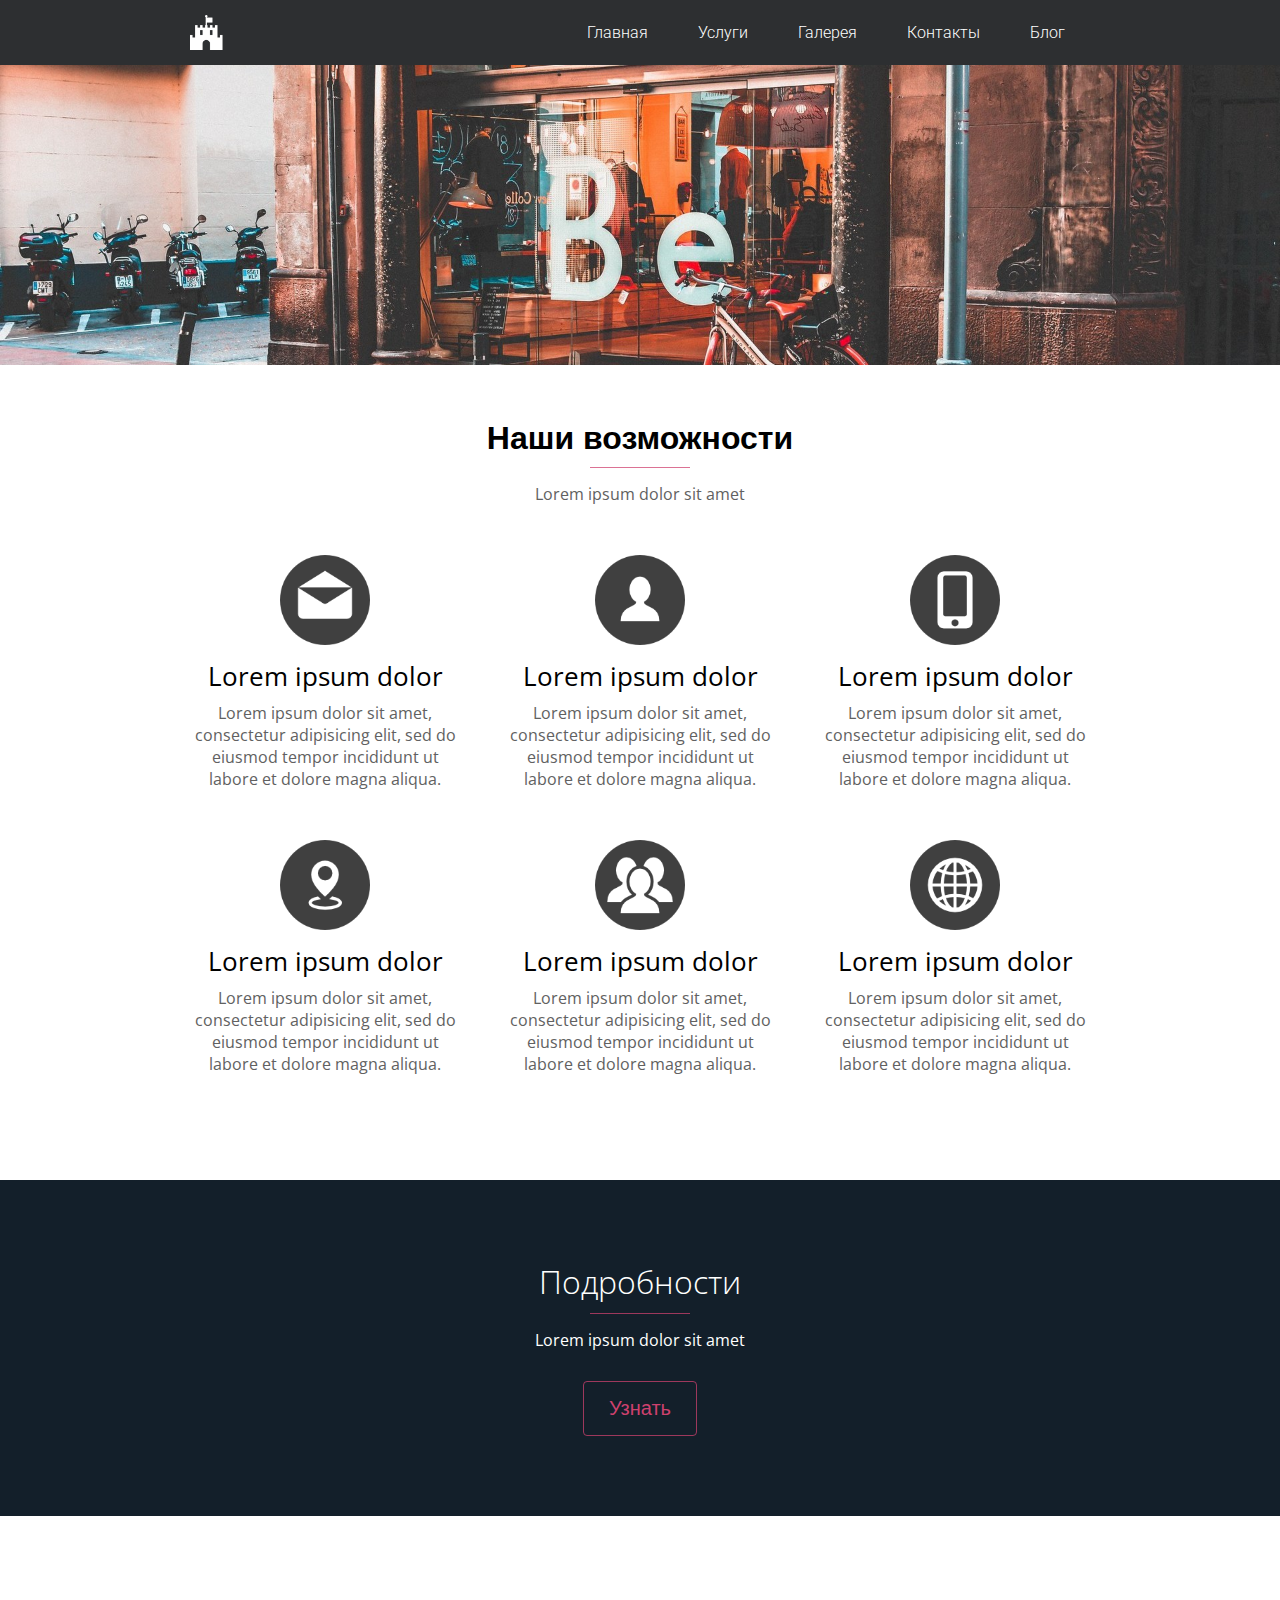
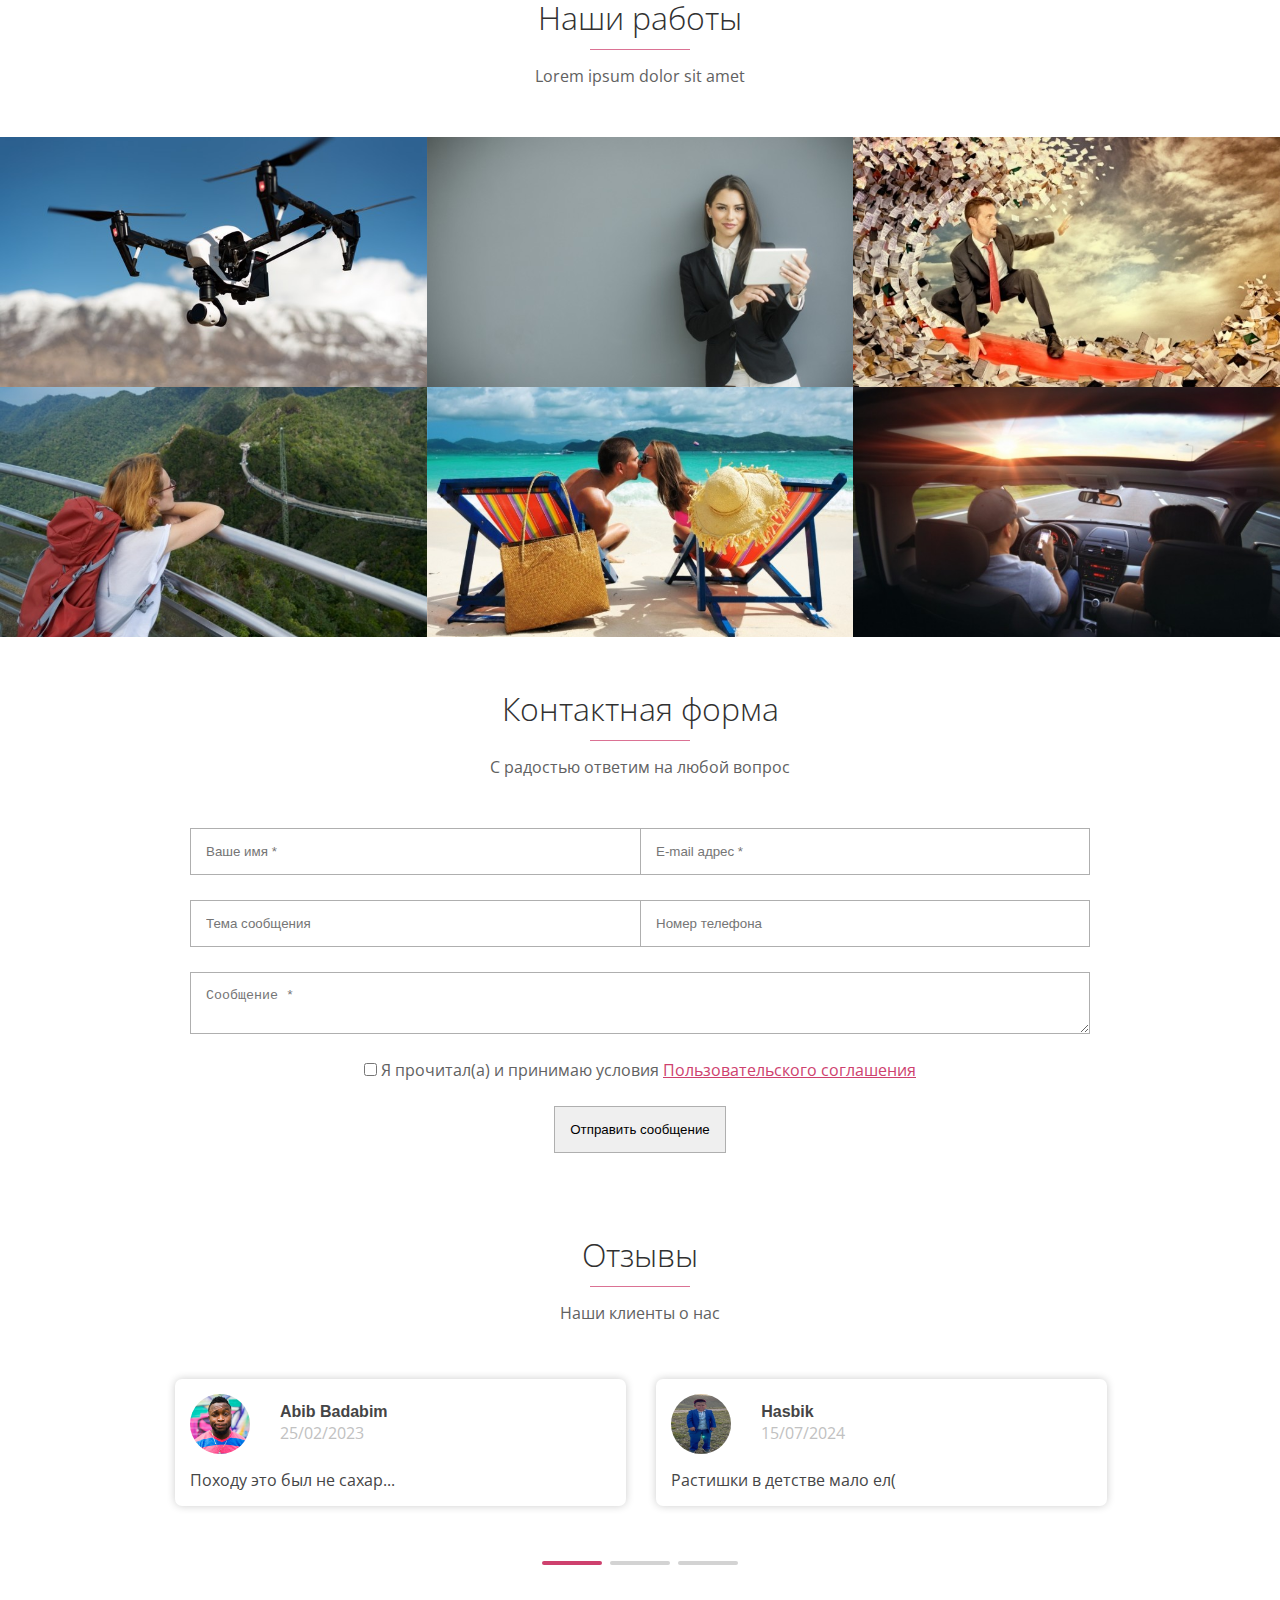
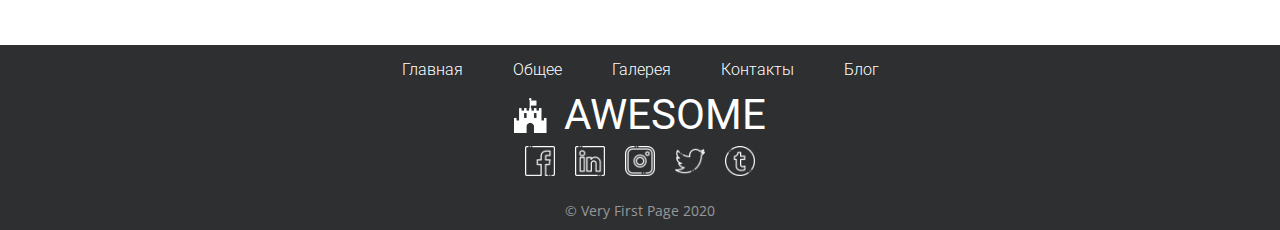
==== index.html @ 2f08e131 "Первый коммит в проекте" ====
<!DOCTYPE html>
<html lang="ru" dir="ltr">
  <head>
    <meta charset="UTF-8">
    <title>First Document</title>
    <link rel="stylesheet" type="text/css" href="css/style.css">
    <link rel="stylesheet" type="text/css" href="css/fonts.css">
    <link href="https://fonts.googleapis.com/css?family=Roboto:300,400,500&display=swap&subset=cyrillic" rel="stylesheet">
    <script src="js/script.js"></script>
    <meta name="viewport" content="width=device-width, initial-scale=1">
    <script src="https://code.jquery.com/jquery-3.5.1.min.js"></script>
    <script src="js/script.js"></script>
    <script src="js/popup.js"></script>
  </head>
  <body>
    <header>
      <nav id="myTopnav">
        <img src="img/fort-icon.png" alt="Логотип сайта">
        <ul>
          <li><a href="index.html" class="menu-element" data-link="top" title="На главную">Главная</a></li>
          <li><a href="#services" class="menu-element" data-link="services" title="Об услугах">Услуги</a></li>
          <li><a href="gallery.html" class="menu-element" title="Фотогалерея">Галерея</a></li>
          <li><a href="contacts.html" class="menu-element" title="Контактные данные">Контакты</a></li>
          <li><a href="blog.html" class="menu-element" title="Блог">Блог</a></li>
        </ul>
        <div id="hamburger" class="icon">&#9776;</div>
      </nav>
    </header>
    <main>
      <section id="top">
        <img class="top-image" src="img/01.jpg" alt="Обложка страницы">
      </section>
      <section>
      </section>
      <section class="services" id="services">
        <h1>Наши возможности</h1>
        <div class="delimiter"></div>
        <p>Lorem ipsum dolor sit amet</p>
        <div class="services-container">
          <div class="container-row">
            <div class="row-item">
              <img class="item-img" src="img/icon-1.png" alt="">
              <h2>Lorem ipsum dolor</h2>
              <p>Lorem ipsum dolor sit amet, consectetur adipisicing elit, sed do
                eiusmod tempor incididunt ut labore et dolore magna aliqua.</p>
            </div>
            <div class="row-item">
              <img class="item-img" src="img/icon-2.png" alt="">
              <h2>Lorem ipsum dolor</h2>
              <p>Lorem ipsum dolor sit amet, consectetur adipisicing elit, sed do
                eiusmod tempor incididunt ut labore et dolore magna aliqua.</p>
            </div>
            <div class="row-item">
              <img class="item-img" src="img/icon-3.png" alt="">
              <h2>Lorem ipsum dolor</h2>
              <p>Lorem ipsum dolor sit amet, consectetur adipisicing elit, sed do
                eiusmod tempor incididunt ut labore et dolore magna aliqua.</p>
            </div>
            <div class="row-item">
              <img class="item-img" src="img/icon-4.png" alt="">
              <h2>Lorem ipsum dolor</h2>
              <p>Lorem ipsum dolor sit amet, consectetur adipisicing elit, sed do
                eiusmod tempor incididunt ut labore et dolore magna aliqua.</p>
            </div>
            <div class="row-item">
              <img class="item-img" src="img/icon-5.png" alt="">
              <h2>Lorem ipsum dolor</h2>
              <p>Lorem ipsum dolor sit amet, consectetur adipisicing elit, sed do
                eiusmod tempor incididunt ut labore et dolore magna aliqua.</p>
            </div>
            <div class="row-item">
              <img class="item-img" src="img/icon-6.png" alt="">
              <h2>Lorem ipsum dolor</h2>
              <p>Lorem ipsum dolor sit amet, consectetur adipisicing elit, sed do
                eiusmod tempor incididunt ut labore et dolore magna aliqua.</p>
            </div>
          </div>
        </div>
      </section>
      <section class="overlay">
        <div class="black-back">
        <h2 class="main-title">Подробности</h2>
        <div class="delimiter"></div>
        <p class="main-title-description">Lorem ipsum dolor sit amet</p>
        <button class="common-button" type="button" name="button">Узнать</button>
        </div>
      </section>
      <section class="portfolio" id="portfolio">
        <h2 class="main-title">Наши работы</h1>
          <div class="delimiter"></div>
          <p class="main-title-description">Lorem ipsum dolor sit amet</p>
        </section>
        <div class="portfolio-container">
          <div class="portfolio-item" style="background-image: url('img/portfolio/img09.jpg')" data-src="img/portfolio/img09.jpg">
            <div class="description-container">
              <p class=portfolio-title>Lorum dolorum</p>
              <p class="portfolio-description">
                Duis aute irure dolor in reprehenderit in voluptate velit esse
                cillum dolore eu fugiat nulla pariatur.
              </p>
            </div>
          </div>
          <div class="portfolio-item" style="background-image: url('img/portfolio/img01.jpg')" data-src="img/portfolio/img01.jpg">
            <div class="description-container">
              <p class=portfolio-title>Lorum dolorum</p>
              <p class="portfolio-description">
                Duis aute irure dolor in reprehenderit in voluptate velit esse
                cillum dolore eu fugiat nulla pariatur.
              </p>
            </div>
          </div>
          <div class="portfolio-item" style="background-image: url('img/portfolio/img02.jpg')" data-src="img/portfolio/img02.jpg">
            <div class="description-container">
              <p class=portfolio-title>Lorum dolorum</p>
              <p class="portfolio-description">
                Duis aute irure dolor in reprehenderit in voluptate velit esse
                cillum dolore eu fugiat nulla pariatur.
              </p>
            </div>
          </div>
          <div class="portfolio-item" style="background-image: url('img/portfolio/img03.jpg')" data-src="img/portfolio/img03.jpg">
            <div class="description-container">
              <p class=portfolio-title>Lorum dolorum</p>
              <p class="portfolio-description">
                Duis aute irure dolor in reprehenderit in voluptate velit esse
                cillum dolore eu fugiat nulla pariatur.
              </p>
            </div>
          </div>
          <div class="portfolio-item" style="background-image: url('img/portfolio/img04.jpg')" data-src="img/portfolio/img04.jpg">
            <div class="description-container">
              <p class=portfolio-title>Lorum dolorum</p>
              <p class="portfolio-description">
                Duis aute irure dolor in reprehenderit in voluptate velit esse
                cillum dolore eu fugiat nulla pariatur.
              </p>
            </div>
          </div>
          <div class="portfolio-item" style="background-image: url('img/portfolio/img05.jpg')" data-src="img/portfolio/img05.jpg">
            <div class="description-container">
              <p class=portfolio-title>Lorum dolorum</p>
              <p class="portfolio-description">
                Duis aute irure dolor in reprehenderit in voluptate velit esse
                cillum dolore eu fugiat nulla pariatur.
              </p>
            </div>
          </div>
        </div>
        <section class="contact" id="contact">
          <h2 class="main-title">Контактная форма</h1>
            <div class=delimiter></div>
            <p class="main-title-description">С радостью ответим на любой вопрос</p>
            <form id="contactform" method="post" action="contact.php" class="contact-form">
              <input name="name" type="text" class="col" placeholder="Ваше имя *" required>
              <input name="email" type="email" class="col" placeholder="E-mail адрес *" required>
              <input name="theme" type="text" class="col" placeholder="Тема сообщения">
              <input name="phone" type="tel" class="col" placeholder="Номер телефона">
              <textarea name="comment" class="row-col" placeholder="Сообщение *" required></textarea>
              <span class="row-col check">
                <input id="accept" type="checkbox" class="" required>
                <label for="accept">Я прочитал(а) и принимаю условия
                  <a href="#">Пользовательского соглашения</a></label>
              </span>
              <input type="submit" id="sumbit" class="sumbit btn" value="Отправить сообщение">
            </form>
          </section>
          <section class="testimonials">
            <h1 class="main-title">Отзывы</h1>
            <div class="delimiter"></div>
            <p class="main-title-description">Наши клиенты о нас</p>
            <div class="testimonials-container">
              <div class="testimonials-inner">
                <div class="testimonials-card">
                  <div class="card-row">
                    <img class="card-img" src="img/testimonials/05.jpg" alt="">
                    <div class="card-head">
                      <h4>Abib Badabim</h4>
                      <span>25/02/2023</span>
                    </div>
                  </div>
                  <p>Походу это был не сахар...</p>
                </div>
                <div class="testimonials-card">
                  <div class="card-row">
                    <img class="card-img" src="img/testimonials/07.jpg" alt="">
                    <div class="card-head">
                      <h4>Hasbik</h4>
                      <span>15/07/2024</span>
                    </div>
                  </div>
                  <p>Растишки в детстве мало ел(</p>
                </div>
                <div class="testimonials-card">
                  <div class="card-row">
                    <img class="card-img" src="img/testimonials/01.jpg" alt="">
                    <div class="card-head">
                      <h4>Ekaterina Mizulina</h4>
                      <span>01/07/2024</span>
                    </div>
                  </div>
                  <p>Заблокируем ваш сайт!!!</p>
                </div>
                <div class="testimonials-card">
                  <div class="card-row">
                    <img class="card-img" src="img/testimonials/02.jpg" alt="">
                    <div class="card-head">
                      <h4>Mihail Petrov</h4>
                      <span>02/12/2024</span>
                    </div>
                  </div>
                  <p>Супер!</p>
                </div>
                <div class="testimonials-card">
                  <div class="card-row">
                    <img class="card-img" src="img/testimonials/03.jpg" alt="">
                    <div class="card-head">
                      <h4>Ivan Ivanov</h4>
                      <span>25/09/2024</span>
                    </div>
                  </div>
                  <p>1 звезда за 140 мегаящиков</p>
                </div>
                <div class="testimonials-card">
                  <div class="card-row">
                    <img class="card-img" src="img/testimonials/04.jpg" alt="">
                    <div class="card-head">
                      <h4>Natalya Sidorova</h4>
                      <span>14/02/2025</span>
                    </div>
                  </div>
                  <p>Nice!)</p>
                </div>
              </div>
              <div class="testimonials-controls">
                <div class="control-item active"></div>
                <div class="control-item"></div>
                <div class="control-item"></div>
              </div>
            </div>
          </section>

    </main>
    <footer>
     <nav id="myTopnav">
       <ul class="menu">
        <li><a href="index.html" class="menu-element" data-link="top" title="На главную">Главная</a></li>
        <li><a href="#services" class="menu-element" data-link="services" title="Общая информация">Общее</a></li>
        <li><a href="gallery.html" class="menu-element" title="Фотогалерея">Галерея</a></li>
        <li><a href="contacts.html" class="menu-element" title="Контактная информация">Контакты</a></li>
        <li><a href="blog.html" class="menu-element" title="Блог">Блог</a></li>
      </ul>
    </nav>
    <div class="brand">
      <img src="img/fort-icon.png" alt="Логотип сайта">
      <span>AWESOME</span>
    </div>
    <div class="social">
      <a href="#" title="Facebook" target="_blank">
        <img class="social-img" src="img/social/001-facebook.png" alt="Facebook">
      </a>
      <a href="#" title="LinkedIn" target="_blank">
        <img class="social-img" src="img/social/004-linkedin.png" alt="LinkedIn">
      </a>
      <a href="#" title="Instagram" target="_blank">
        <img class="social-img" src="img/social/005-instagram.png" alt="Instagram">
      </a>
      <a href="#" title="Twitter" target="_blank">
        <img class="social-img" src="img/social/007-twitter.png" alt="Twitter">
      </a>
      <a href="#" title="Tumblr" target="_blank">
        <img class="social-img" src="img/social/010-tumblr.png" alt="Tumblr">
      </a>
    </div>
    <div class="copyright">© Very First Page 2020</div>
  </footer>
  </body>
</html>
---- css/style.css ----
* {
  margin: 0;
  padding: 0;
  box-sizing: border-box;
}
body {
    font-family: "OpenSans-Light", Helvetica, Arial, sans-serif;
  }
header ul,
footer ul {
font-family: "Roboto", "OpenSans-Light", Helvetica, Arial, sans-serif;
font-weight: 300;
display: flex;
justify-content: flex-end;
align-items: center;
flex: 1;
  }
  header {
    background: #2d2f31;
    position: sticky;
    top: 0;
    z-index: 1;
  }
  header nav,
  footer nav {
    display: flex;
    justify-content: space-between;
    max-width: 960px;
    margin:auto;
    padding: 0 30px;
  }
  header li,
  footer li {
    display: inline-block;
    padding: 15px 25px;
    color:#ffffff;
  }
  header nav img {
    width: 35px;
    padding: 15px 0;
  }
  header nav a,
  footer nav a {
    color:#ffffff;
    text-decoration: none;
    border-bottom: 1px solid transparent;
    transition: border 250 ms ease-in-out;
  }
  header nav a:hover,
  footer nav a:hover {
    border-bottom: 1px solid #ffffff;
  }
  footer ul {
    justify-content: center;
  }
.top-image{
  width: 100%;
}
.top-image-sub {
  width: 100%;
  height: 150px;
  object-fit: cover;
}
.services {
 text-align: center;
 margin: 50px 0;
}
.main-title {
  text-align:center;
 font-size: 32px;
 font-weight: 300;
 color: #313131;
}
.delimiter {
 width: 100px;
 margin: 10px auto 15px;
 height: 1px;
 background: rgba(206, 65, 110, 0.74);
}
.main-title-description {
  color: #616161;
  text-align: center;
}
.services p {
 color: #616161;
}
.services-container {
  margin: 25px 0;
  display: flex;
  justify-content: center;
}
.container-row {
  text-align: center;
  max-width: 960px;
  margin: 0 auto;
  display: flex;
  justify-content: space-between;
  flex-wrap: wrap;
  padding: 0 30px;
}
.row-item {
  width: 30%;
  margin: 25px 0;
}
.row-item img {
  width: 90px;
  opacity: 0.75;
}
.row-item h2 {
  font-weight: 400;
  font-size: 26px;
  margin: 8px 0;
}


.portfolio-container {
 margin: 50px 0;
 display: flex;
 flex-wrap: wrap;
}
.portfolio-item {
 background-size: cover;
 background-position: center;
 width: 33.33%;
 height: 250px;
 display: flex;
 align-items: center;
}
.description-container {
 padding: 20px;
 display: flex;
 flex-direction: column;
 justify-content: center;
 text-align: center;
 opacity: 0;
 height: 0;
 background: #2d2f31;
 transition: all 250ms ease-in-out; }
.portfolio-item:hover .description-container {
  opacity: 0.8;
  height: 100%;
}
.portfolio-title,
.portfolio-description {
  color: white;
}
.portfolio-title {
  font-weight: 400;
  font-size: 22px;
  margin-bottom: 5px;
}
.overlay {
  margin: 80px 0;
  padding: 80px 30px;
  background: #2d2f31 url('../img/02.jpg') no-repeat;
  background-size: cover;
  text-align: center;
  background-attachment: fixed;
  position: relative;
  z-index: 1;
}
.overlay::before {
  position: absolute;
  top: 0;
  left: 0;
  width: 100%;
  height: 100%;
  background: #081828;
  content: "";
  transition: all .4s ease;
  opacity: .7;
  z-index: -1;
}
.common-button {
  border: 1px solid #2d2f31;
  background-color: transparent;
  padding: 15px 25px;
  border-radius: 4px;
  color: #2d2f31;
  font-size: 20px;
  cursor: pointer;
  margin-top: 30px;
  transition: all 250ms ease;
}
.common-button:hover {
  color: #fff;
  background-color: #2d2f31;
}
.black-back .common-button {
  border-color: rgba(206, 65, 110, 0.74);
  color: #ce416e;
}
.black-back .common-button:hover {
  color: #fff;
  background-color: rgba(206, 65, 110, 0.74);
}
.black-back .main-title {
  color: #fff;
}
.black-back .main-title-description {
  color: #fff;
}
.contact-form {
  max-width: 960px;
  padding: 0 30px;
  margin: 50px auto;
  display: flex;
  justify-content: space-around;
  flex-wrap: wrap;
}
.contact-form .col {
  width: 50%;
  margin-bottom: 25px;
}
.contact-form .col:nth-child(odd) {
  border-right: none;
}
.contact-form .row-col {
  width: 100%;
  margin-bottom: 25px;
}
.contact-form input,
.contact-form textarea {
  border: 1px solid #afafaf;
  padding: 15px;
}
.contact-form .submit {
  background: #2d2f31;
  color: #ffffff;
  font-size: 16px;
  font-weight: 300;
  font-family: inherit;
  border-radius: 4px;
  cursor: pointer;
  transition: all 250ms ease-in-out;
}
.contact-form .submit:hover {
  background: #4c4c4c;
}
.contact-form .submit:active {
  background: #2c3b4a;
}
.contact-form .check {
  color: #616161;
  text-align: center;
}
.contact-form .check a {
  color: #ce416e;
}
footer {
  background: #2d2f31;
  padding-bottom: 10px;
}
.brand {
  display: flex;
  justify-content: center;
  align-items: center;
}
.brand span {
  font-size: 42px;
  font-weight: 400;
  color: white;
  font-family: "Roboto", "OpenSans-Light", Helvetica, Arial, sans-serif;
  line-height: 1;
  margin-left: 15px;
}
.brand img {
  width: 35px;
}
.social {
  display: flex;
  justify-content: center;
}
.social a {
  margin: 10px;
}
.social img {
  width:30px;
}
.copyright {
  font-size: 14px;
  margin-top: 10px;
  text-align: center;
  color: rgba(255, 255, 255, 0.5);
}
.popup-container {
  position: fixed;
  z-index: 2;
  background: rgba(0,0,0,0);
  top: 0;
  right: 0;
  left: 0;
  bottom: -1500px;
  display: flex;
  justify-content: center;
  align-items: center;
  transition: all 250ms ease;
}
.popup-container.ready {
  background: rgba(0,0,0,0.5);
  bottom: 0;
}
.popup {
  background: white;
  border-radius: 10px;
  padding: 15px 15px 35px;
  max-width: 75%;
  box-shadow: 0 0 0px 10px rgba(0,0,0,0.5);
  cursor: pointer;
}
.testimonials {
  margin: 80px;
}
.testimonials-container {
  max-width: 960px;
  margin: auto;
  overflow: hidden;
}
.testimonials-inner {
  display: flex;
  padding: 40px 0 25px;
  transition: transform 350ms ease-in-out;
}
.testimonials-card {
  box-shadow: 0 0 8px rgba(0,0,0,0.2);
  width: 47%;
  flex-shrink: 0;
  margin: 15px;
  border-radius: 7px;
  padding: 15px;
  color: #454546;
}
.card-img {
  width: 60px;
  border-radius: 50%;
  margin-right: 30px;
}
.card-row {
  display: flex;
  margin-bottom: 15px;
  align-items: center;
}
.card-head span {
  line-height: 1.5em;
  color: #c1c1c1;
}
.testimonials-controls {
  display: flex;
  justify-content: center;
  align-items: center;
  gap: 8px;
  margin-top: 15px;
}
.control-item {
  flex: none;
  width: 60px;
  height: 4px;
  border-radius: 2px;
  transition: background-color 250ms ease;
  background: lightgray;
  cursor: pointer;
}
.control-item:hover {
  background-color: gray;
}
.control-item.active {
  cursor: default;
  background-color: #ce416e;
}
/* О НАС */
.about-us {
  color: #454546;
}
.about-container {
  max-width:960px;
  margin: 80px auto;
}
.about-row {
  display: flex;
  align-items: center;
}
.about-column {
  width: 50%;
  padding: 0 15px;
}
.about-column img {
  width:100%;
}
.about-us h2,
.about-us h3,
.about-us p {
  margin-bottom: 15px;
}
.about-contact {
  display:flex;
}
.about-contact span {
  margin-bottom: 7px;
}
.about-contact span:first-child {
  flex: 1;
}
.about-contact span:last-child {
  color: #ce416e;
  font-weight: 600;
  flex: 3;
}
.our-achievment {
  background-color: #d33283;
  color: #ffffff;
}
.achievment-container {
  max-width: 960px;
  margin: 80px auto;
}
.achievment-row {
  display: flex;
  align-items: center;
  padding: 70px 0;
}
.achievment-column {
  width: 25%;
  padding: 0 15px;
}
.single-achievment {
  text-align: center;
}
.single-achievment p {
  font-size: 18px;
}
.counter {
  font-size: 40px;
  font-weight: 600;
}
.countup {
  display: inline-block;
}
.map {
  text-align: center;
  margin: 50px 0;
}

@media screen and (max-width: 992px) {
  header nav li {
    display: none;
    padding: 15px 0;
  }
  .row-item {
    width: 45%;
  }

.icon {
display: flex;
margin: auto 0;
color: white;
padding: 5px 10px;
cursor: pointer;
border: 1px solid white;
border-radius: 4px;
font-size: 20px;
  }
  nav li {
    display: none;
    padding: 15px 0;
  }
  .portfolio-item {
    width: 100%;
  }
  header ul {
position: absolute;
left: 0;
right: 0;
background: #2d2f31;
height: 0px;
top: 57px;
transition: all 250ms ease-in-out;
flex-direction: column;
  }
.responsive ul {
    height: 200px;
  }
.responsive li {
    display: inline-block;
  }
.about-container {
  max-width: 450px;
}
.about-row {
  flex-direction: column;
}
.about-column {
  width:100%
}
.content-left {
  margin-bottom: 25px;
  }
  .achievment-container {
    max-width: 450px;
  }
  .achievment-row {
    flex-direction: column;
    padding: 40px 0;
  }
  .achievment-column {
    width: 100%;
  }
  .single-achievment {
    margin: 20px 0;
  }
  .counter {
    font-size: 32px;
  }
  .testimonials {
    margin: 80px 0;
  }
  .testimonials-container {
    max-width: 760px;
  }
  .testimonials-card {
    width: 350px;
  }
}
@media screen and (max-width: 768px) {
  .container-row {
    flex-direction: column;
  }
  .row-item {
    width: unset;
  }
  .testimonials-container {
    max-width: 550px;
  }
  .testimonials-card {
    width: 250px;
  }
}
@media screen and (max-width: 576px) {
  .portfolio-item { width: 100%; }
  .contact-form .col:nth-child(odd) {
    border: 1px solid #afafaf;
  }
  .contact-form .col {
    width: 100%;
    margin-bottom: 15px;
  }
  .contact-form .submit {
    font-size: 14px;
  }
  .testimonials-container {
    max-width: 100%;
    padding: 0 15px;
  }
  .testimonials-inner {
    transform: translateX(0px) !important;
    flex-direction: column;
  }
  .testimonials-card {
    width: auto;
  }
  .testimonials-controls {
    display: none;
  }
}

@media screen and (min-width:992px){
  .icon {
    display: none;
  }
}
---- css/fonts.css ----
@font-face {
  font-family: "OpenSans-Light";
  src: url("../fonts/OpenSans-Light.ttf") format("truetype");
  font-style: normal;
  font-weight: 300;
}

@font-face {
  font-family: "OpenSans-Light";
  src: url("../fonts/OpenSans-Regular.ttf") format("truetype");
  font-style: normal;
  font-weight: 400;
}

@font-face {
  font-family: "OpenSans-Light";
  src: url("../fonts/OpenSans-Semibold.ttf") format("truetype");
  font-style: normal;
  font-weight: 600;
}
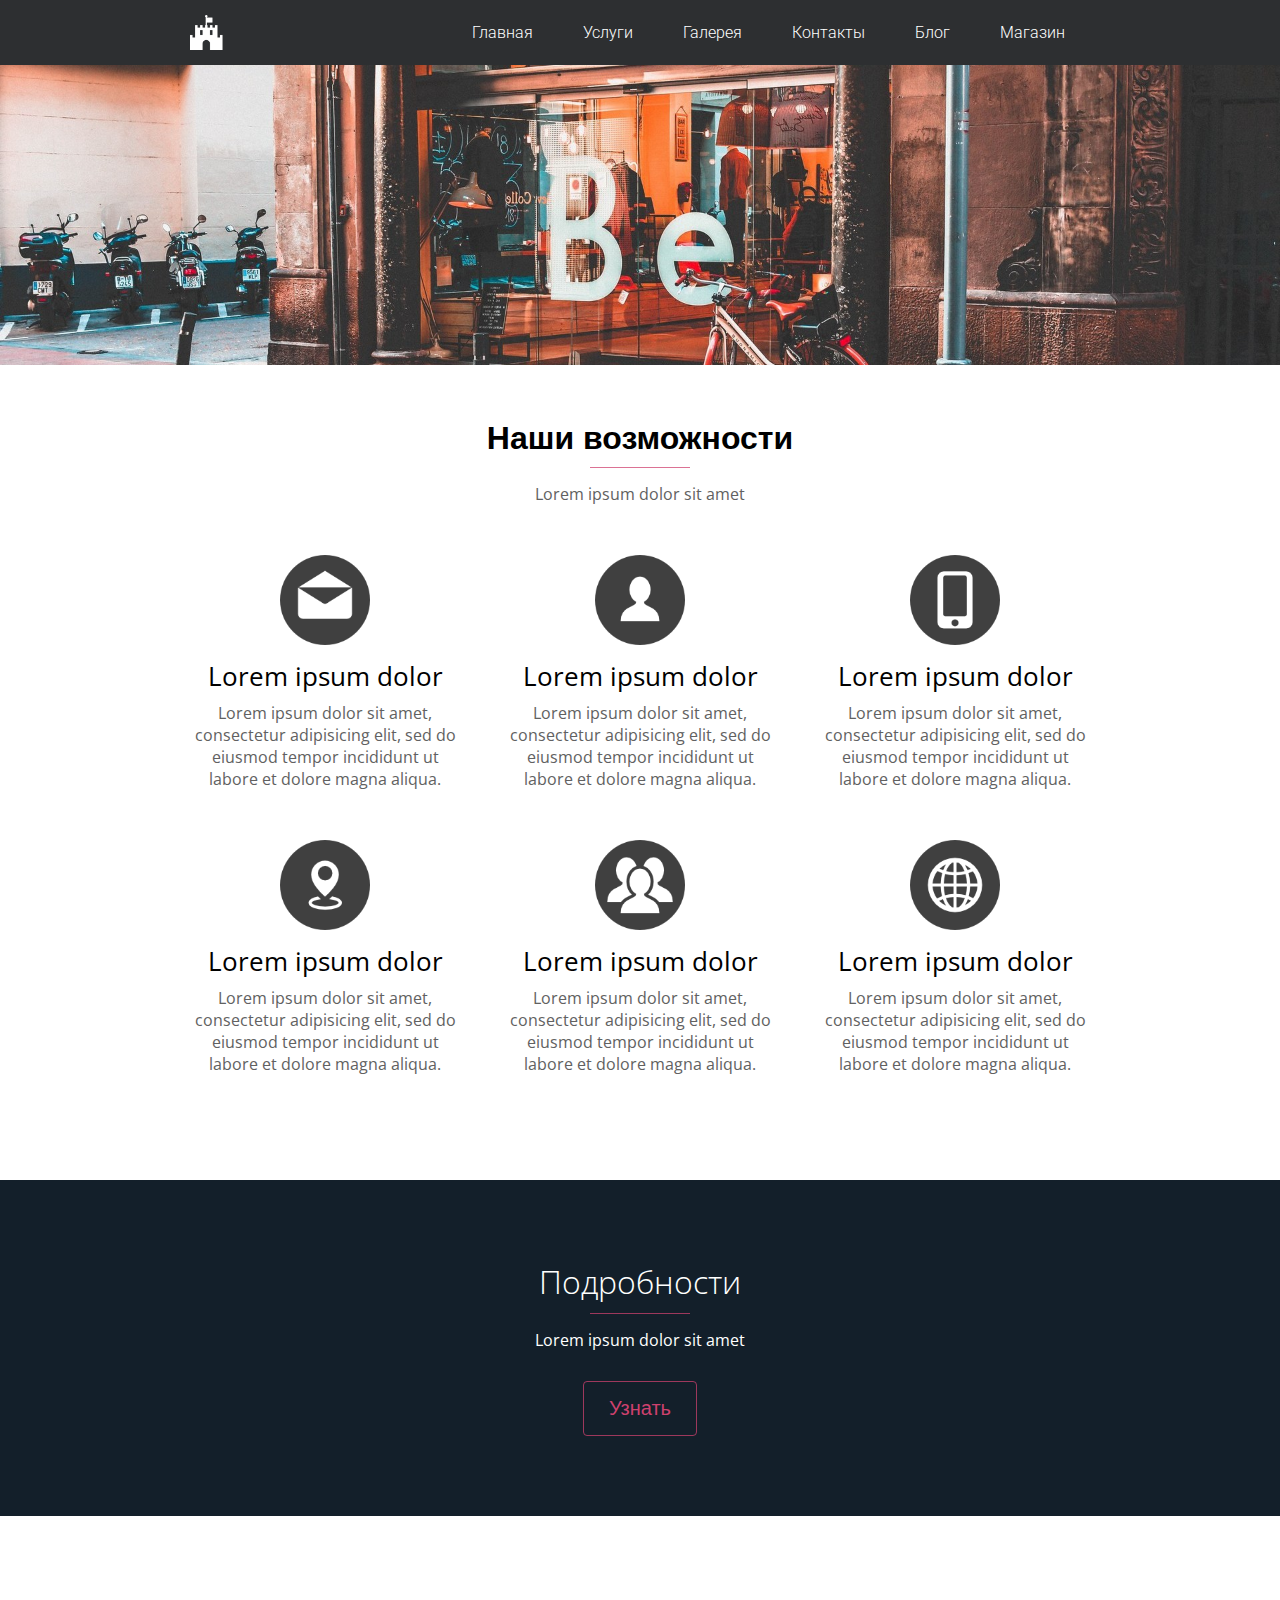
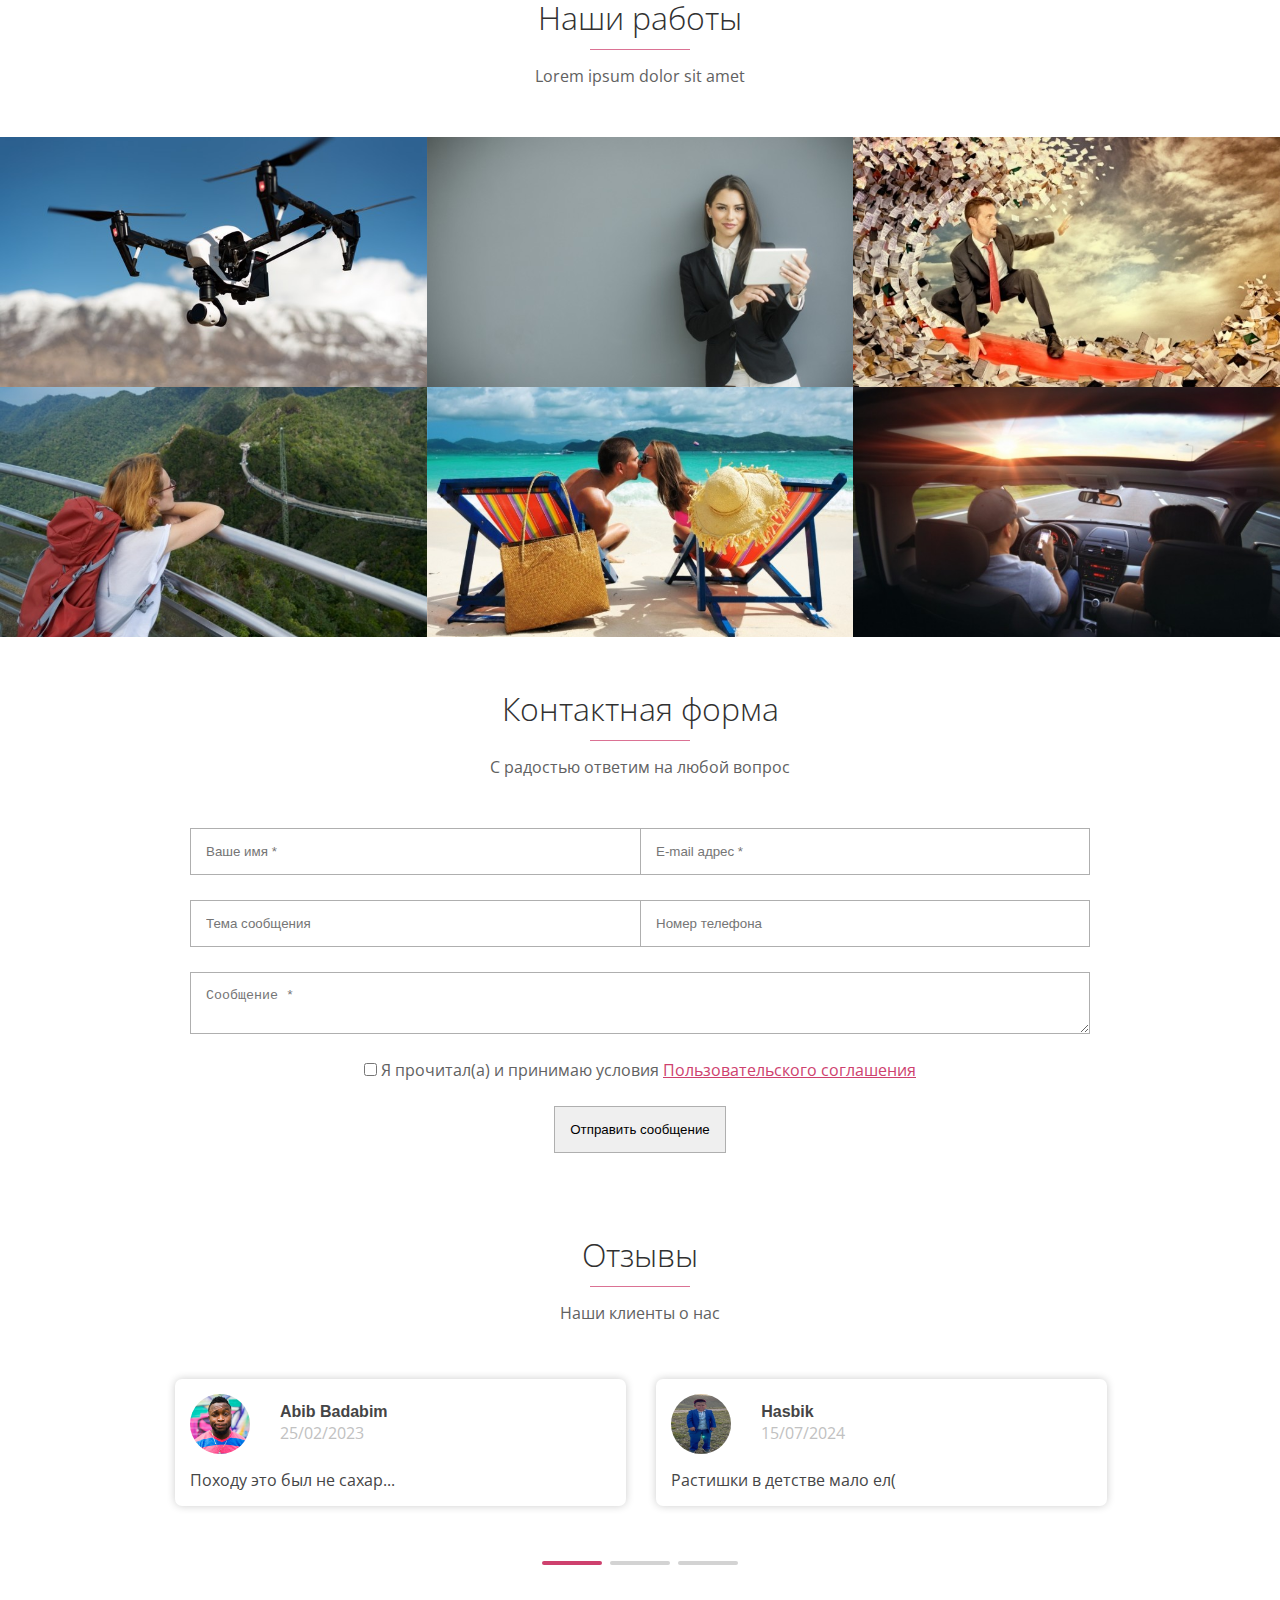
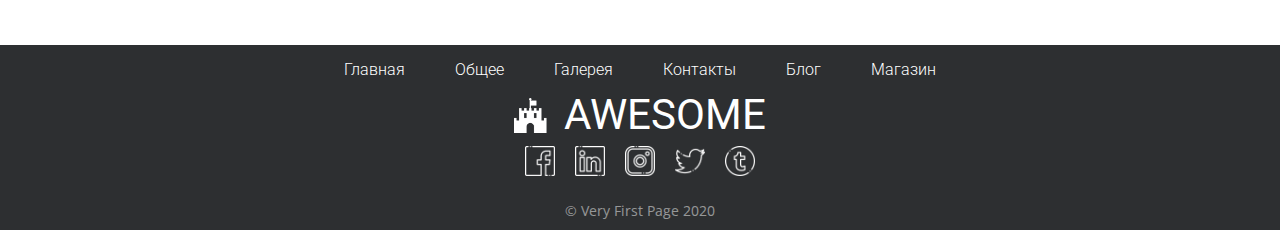
==== commit 09798c7a: "Добавлена страница магазина, подключена библиотека Bootstrap" ====
--- a/index.html
+++ b/index.html
@@ -22,6 +22,7 @@
           <li><a href="gallery.html" class="menu-element" title="Фотогалерея">Галерея</a></li>
           <li><a href="contacts.html" class="menu-element" title="Контактные данные">Контакты</a></li>
           <li><a href="blog.html" class="menu-element" title="Блог">Блог</a></li>
+          <li><a href="shop.html" class="menu-element" title="Магазин">Магазин</a></li>
         </ul>
         <div id="hamburger" class="icon">&#9776;</div>
       </nav>
@@ -248,6 +249,7 @@
         <li><a href="gallery.html" class="menu-element" title="Фотогалерея">Галерея</a></li>
         <li><a href="contacts.html" class="menu-element" title="Контактная информация">Контакты</a></li>
         <li><a href="blog.html" class="menu-element" title="Блог">Блог</a></li>
+        <li><a href="shop.html" class="menu-element" title="Магазин">Магазин</a></li>
       </ul>
     </nav>
     <div class="brand">
